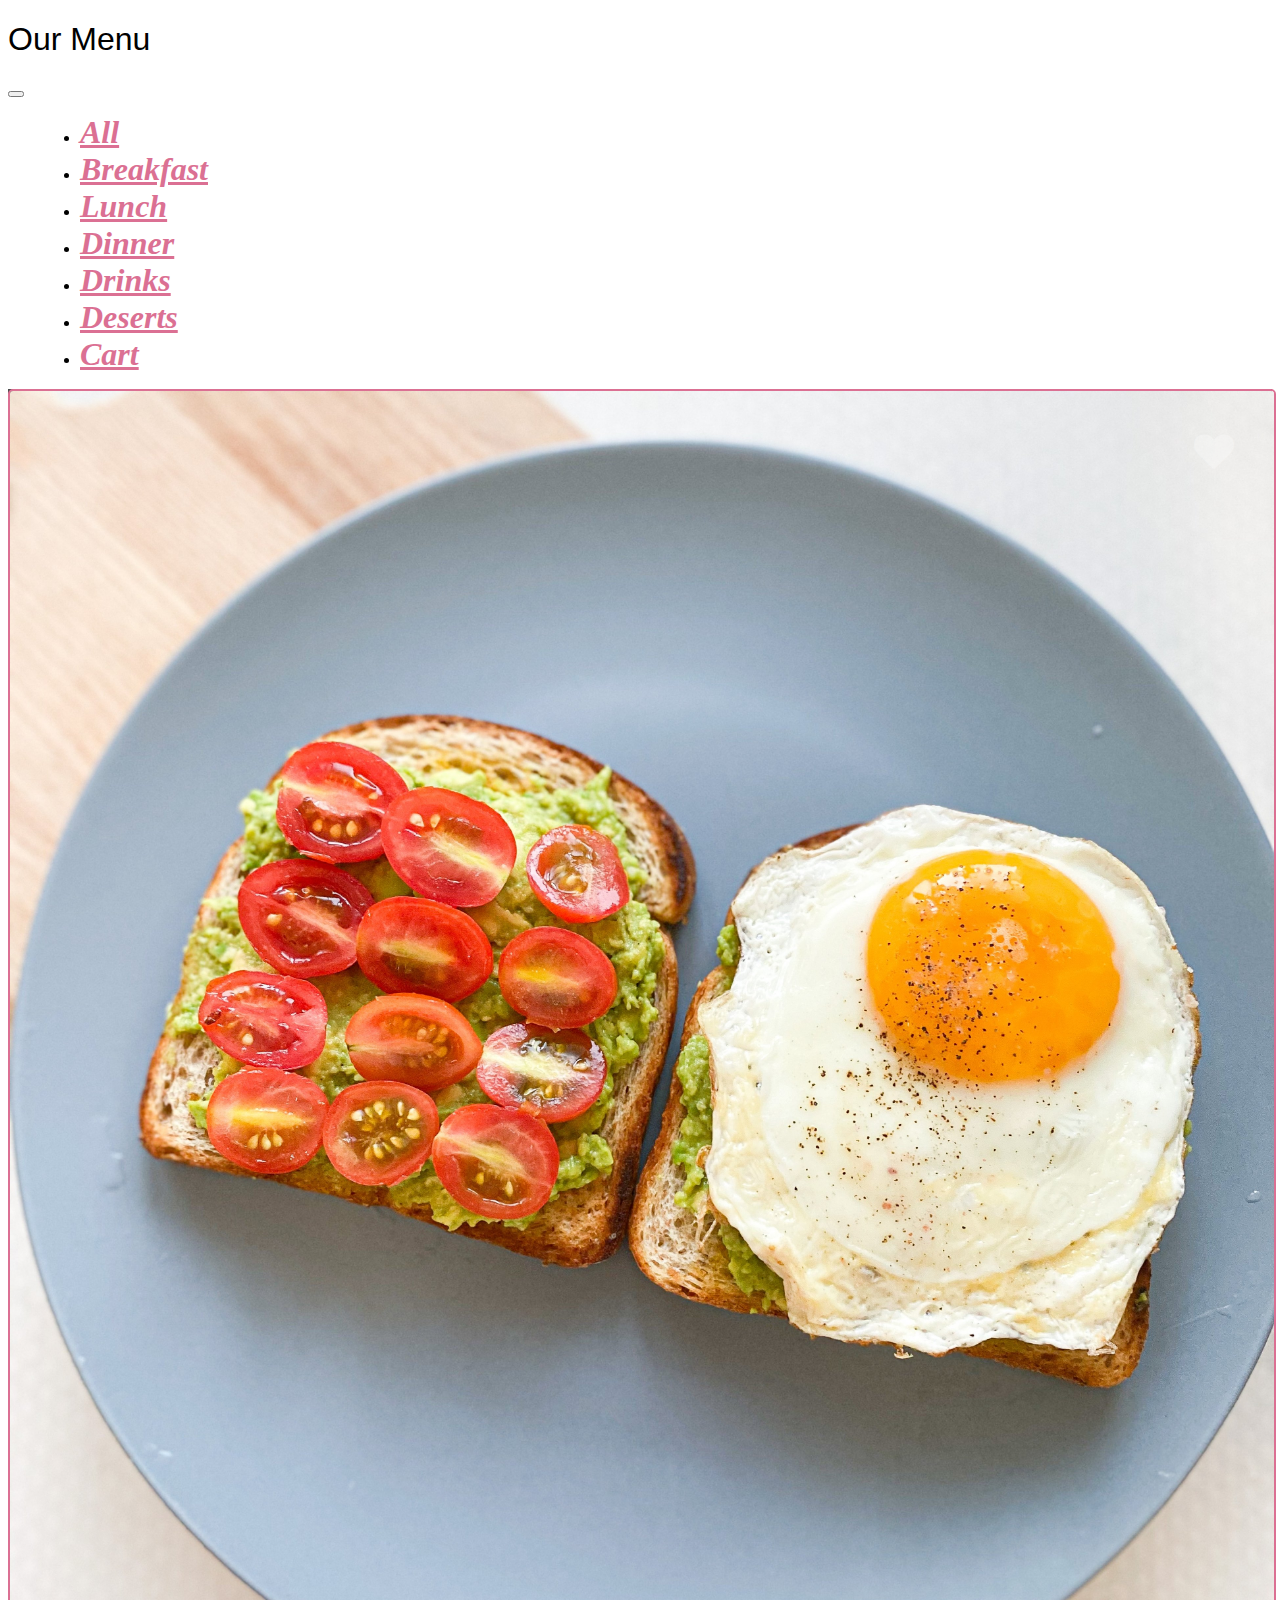
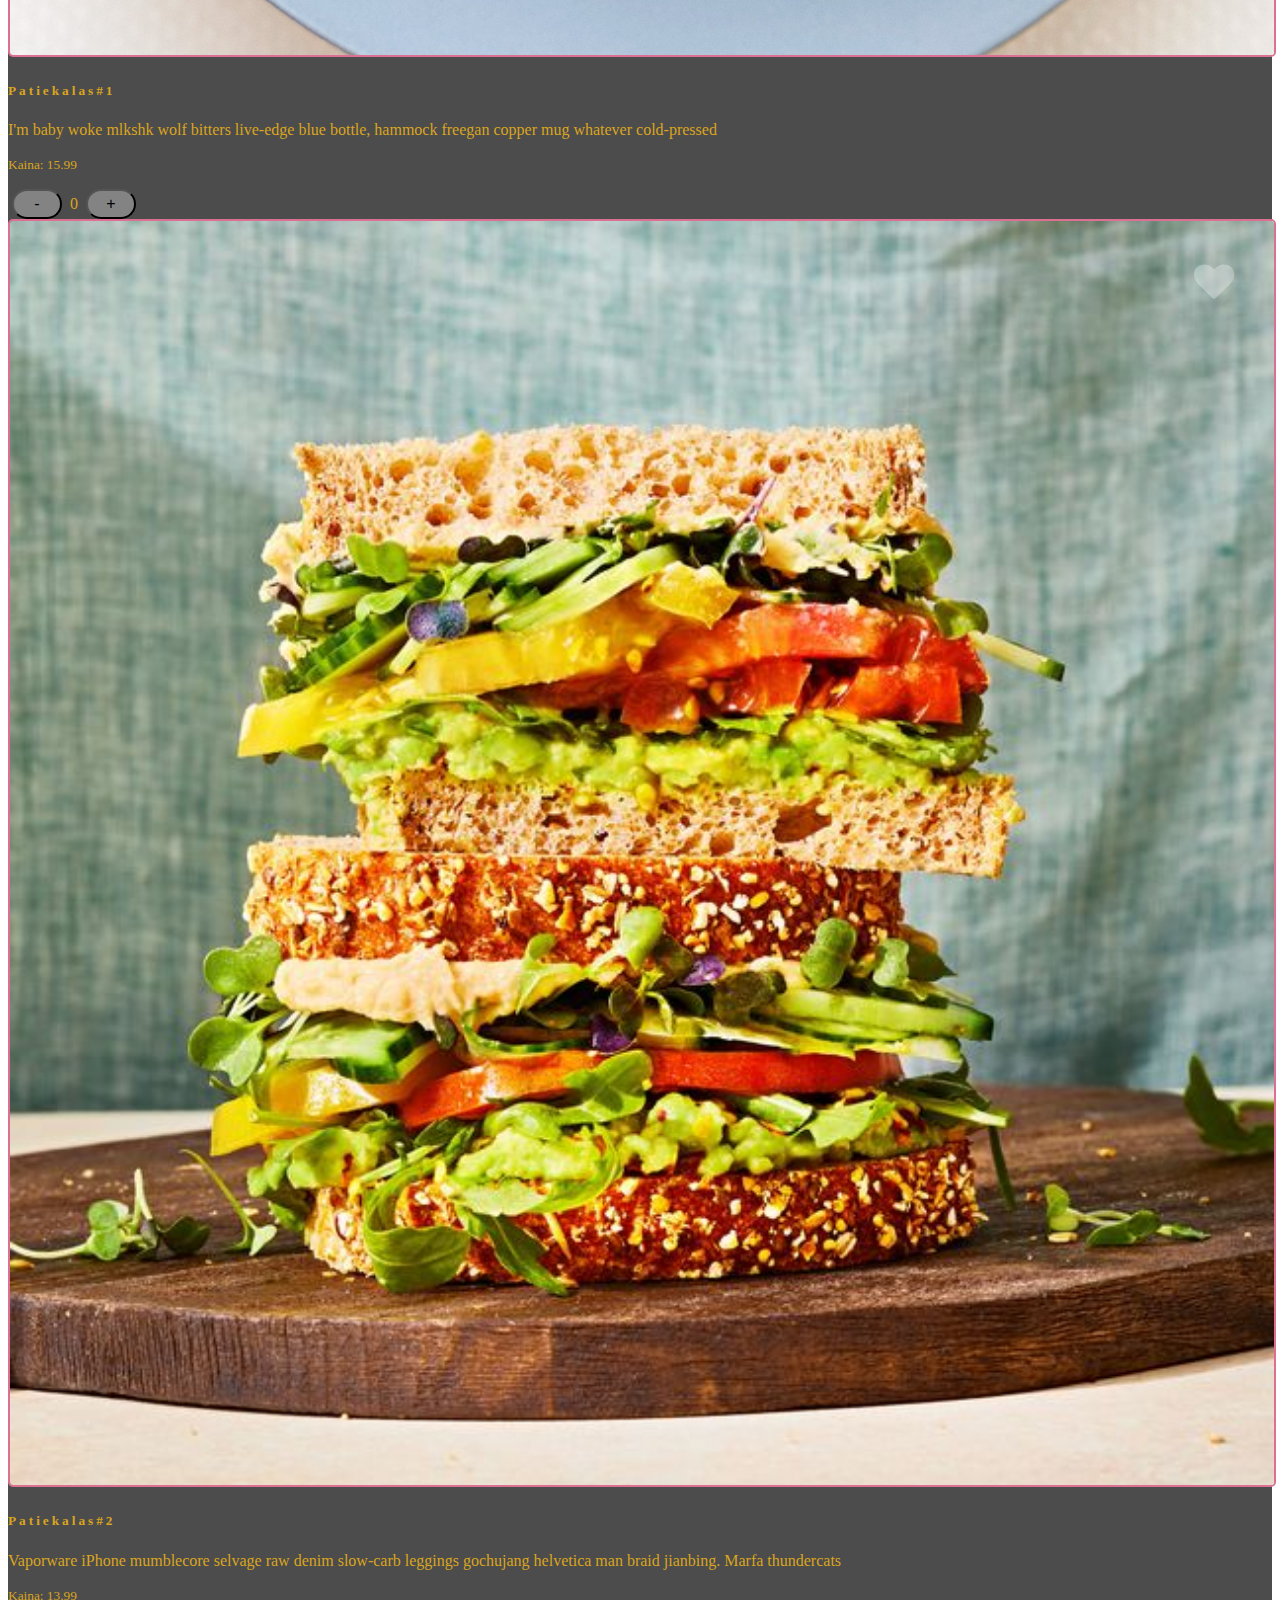
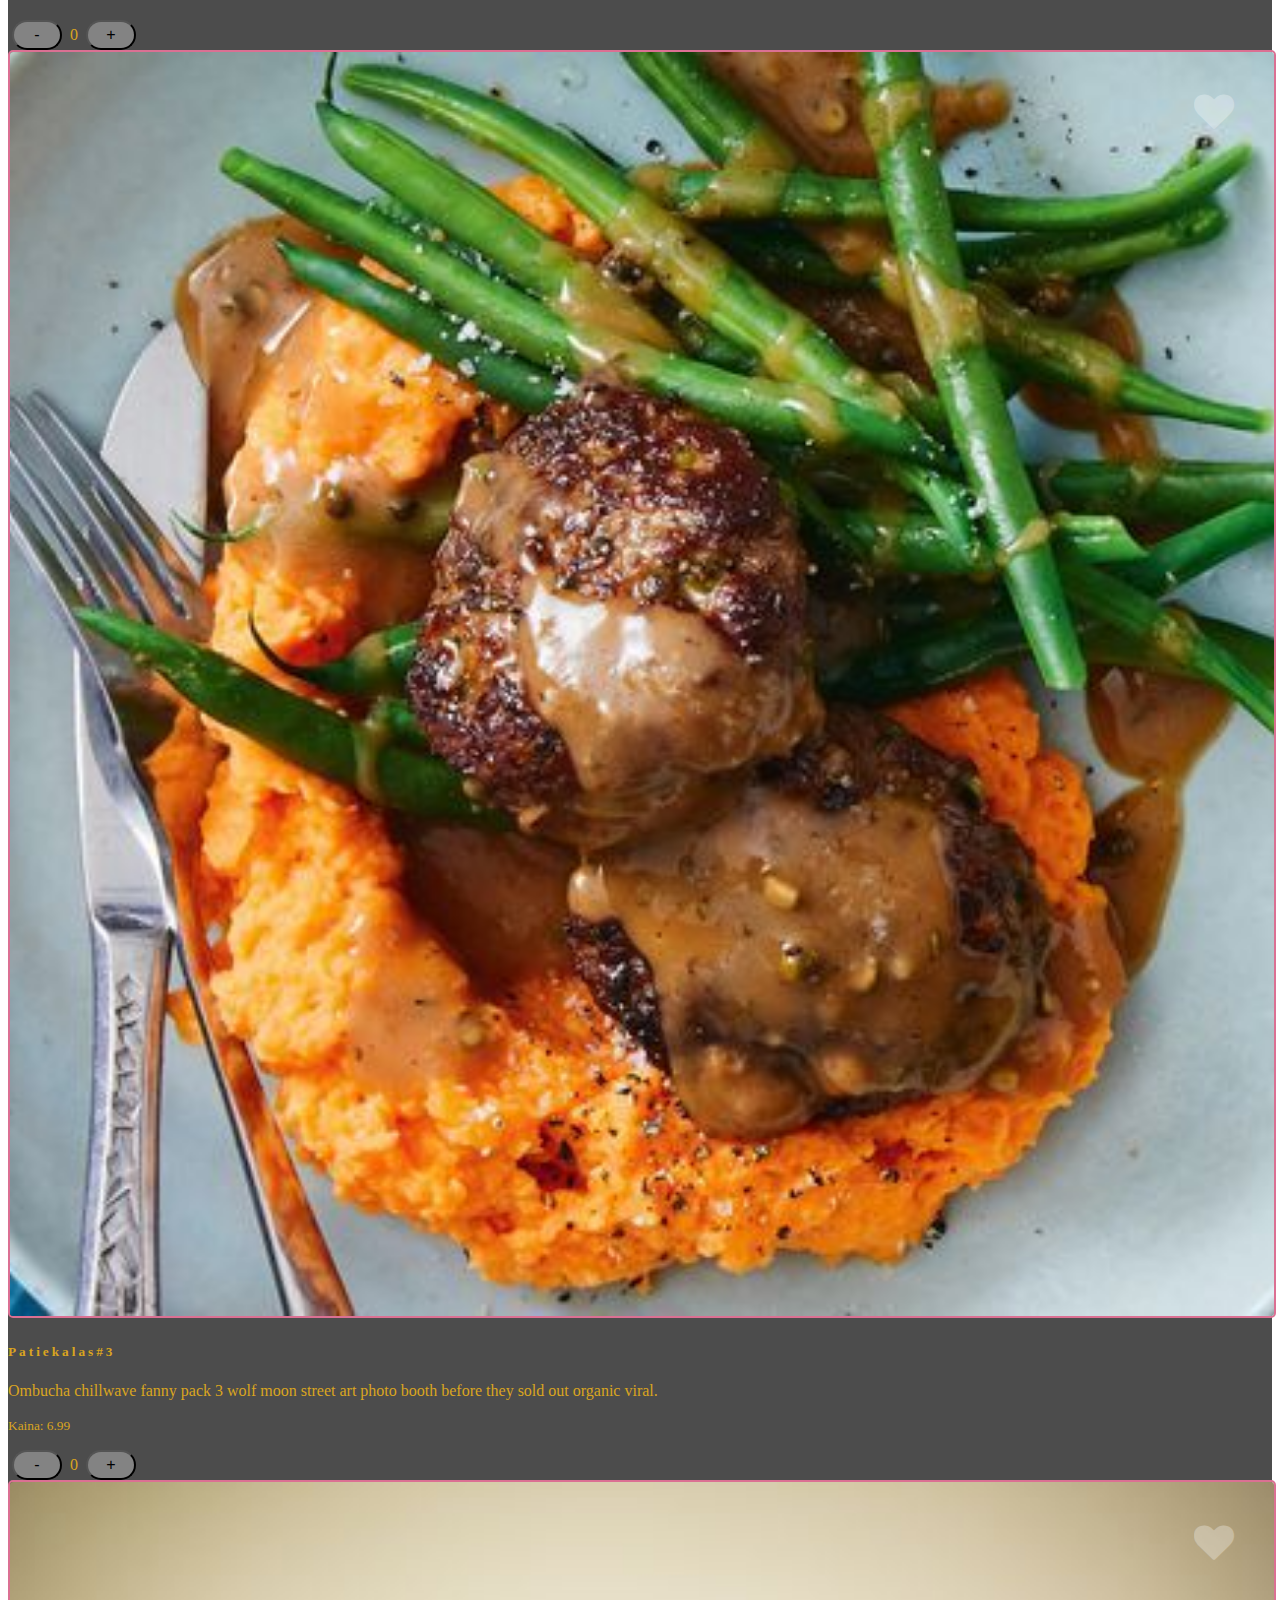
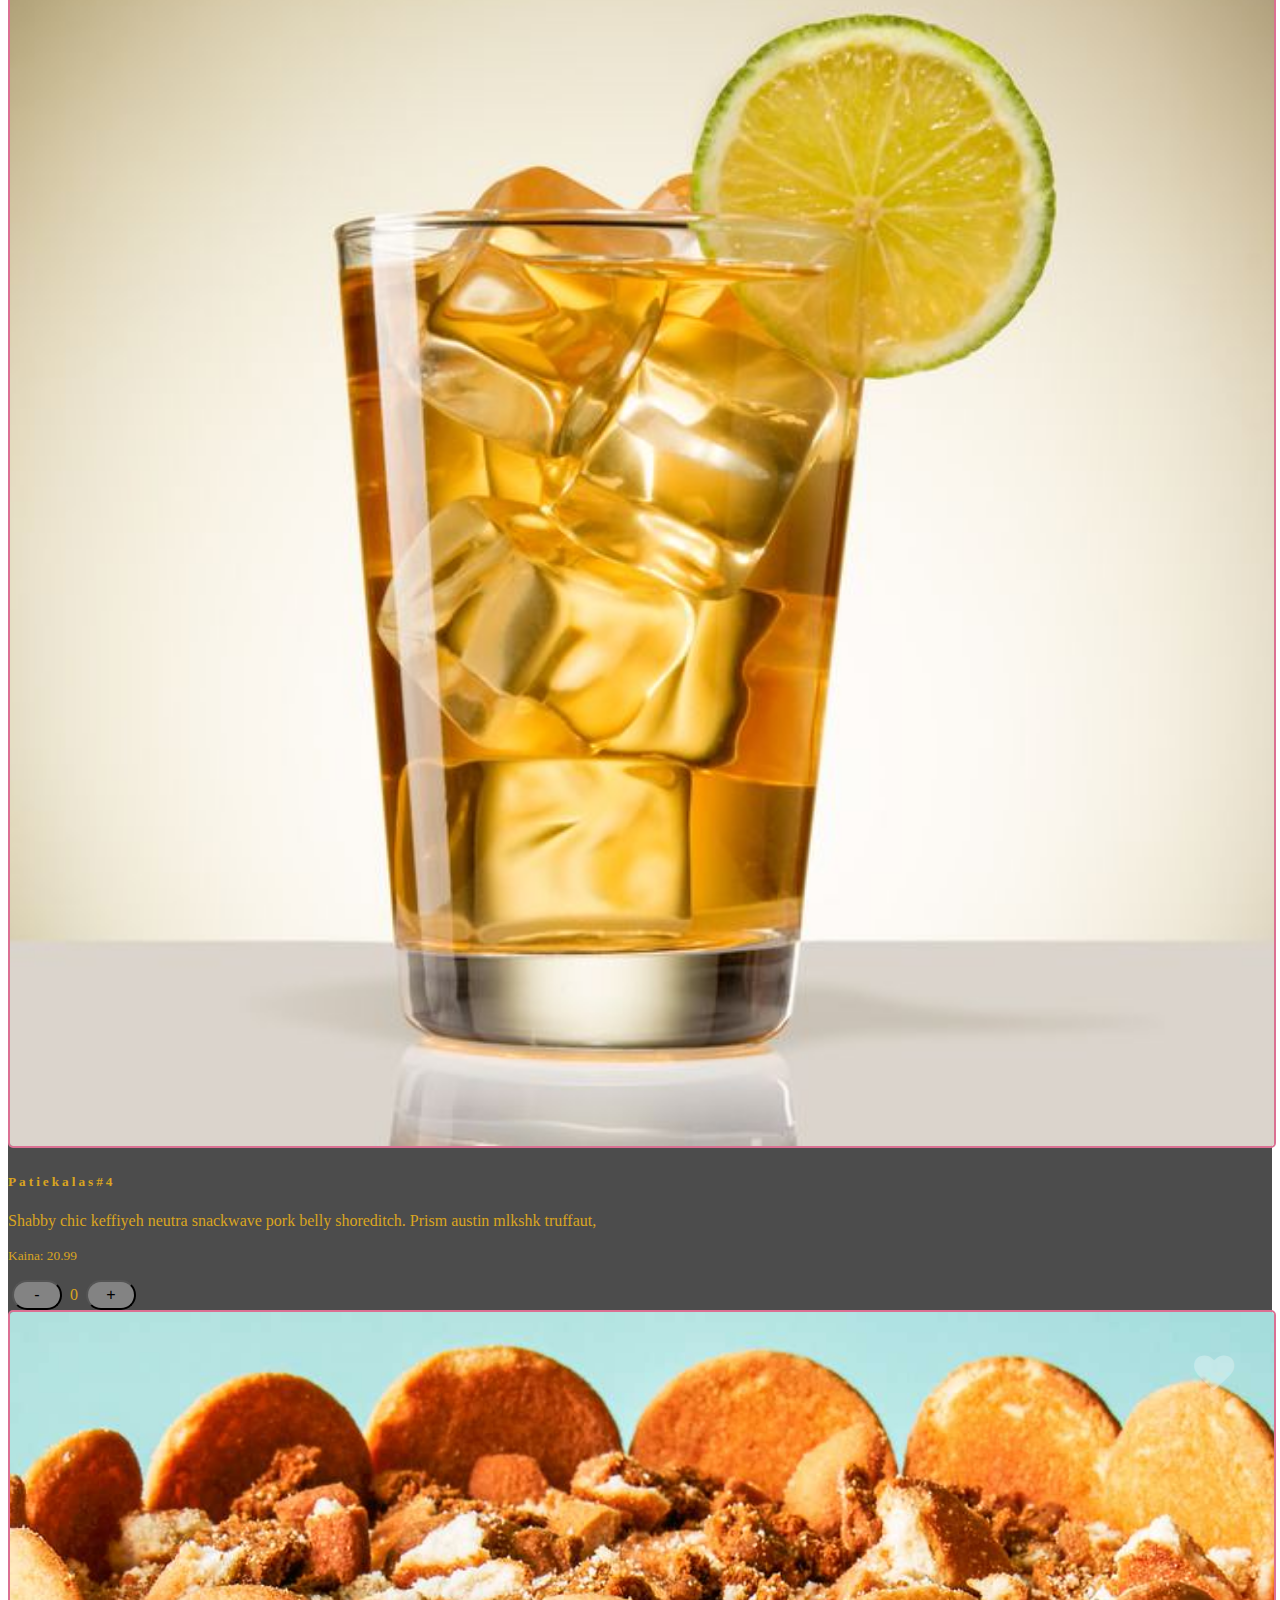
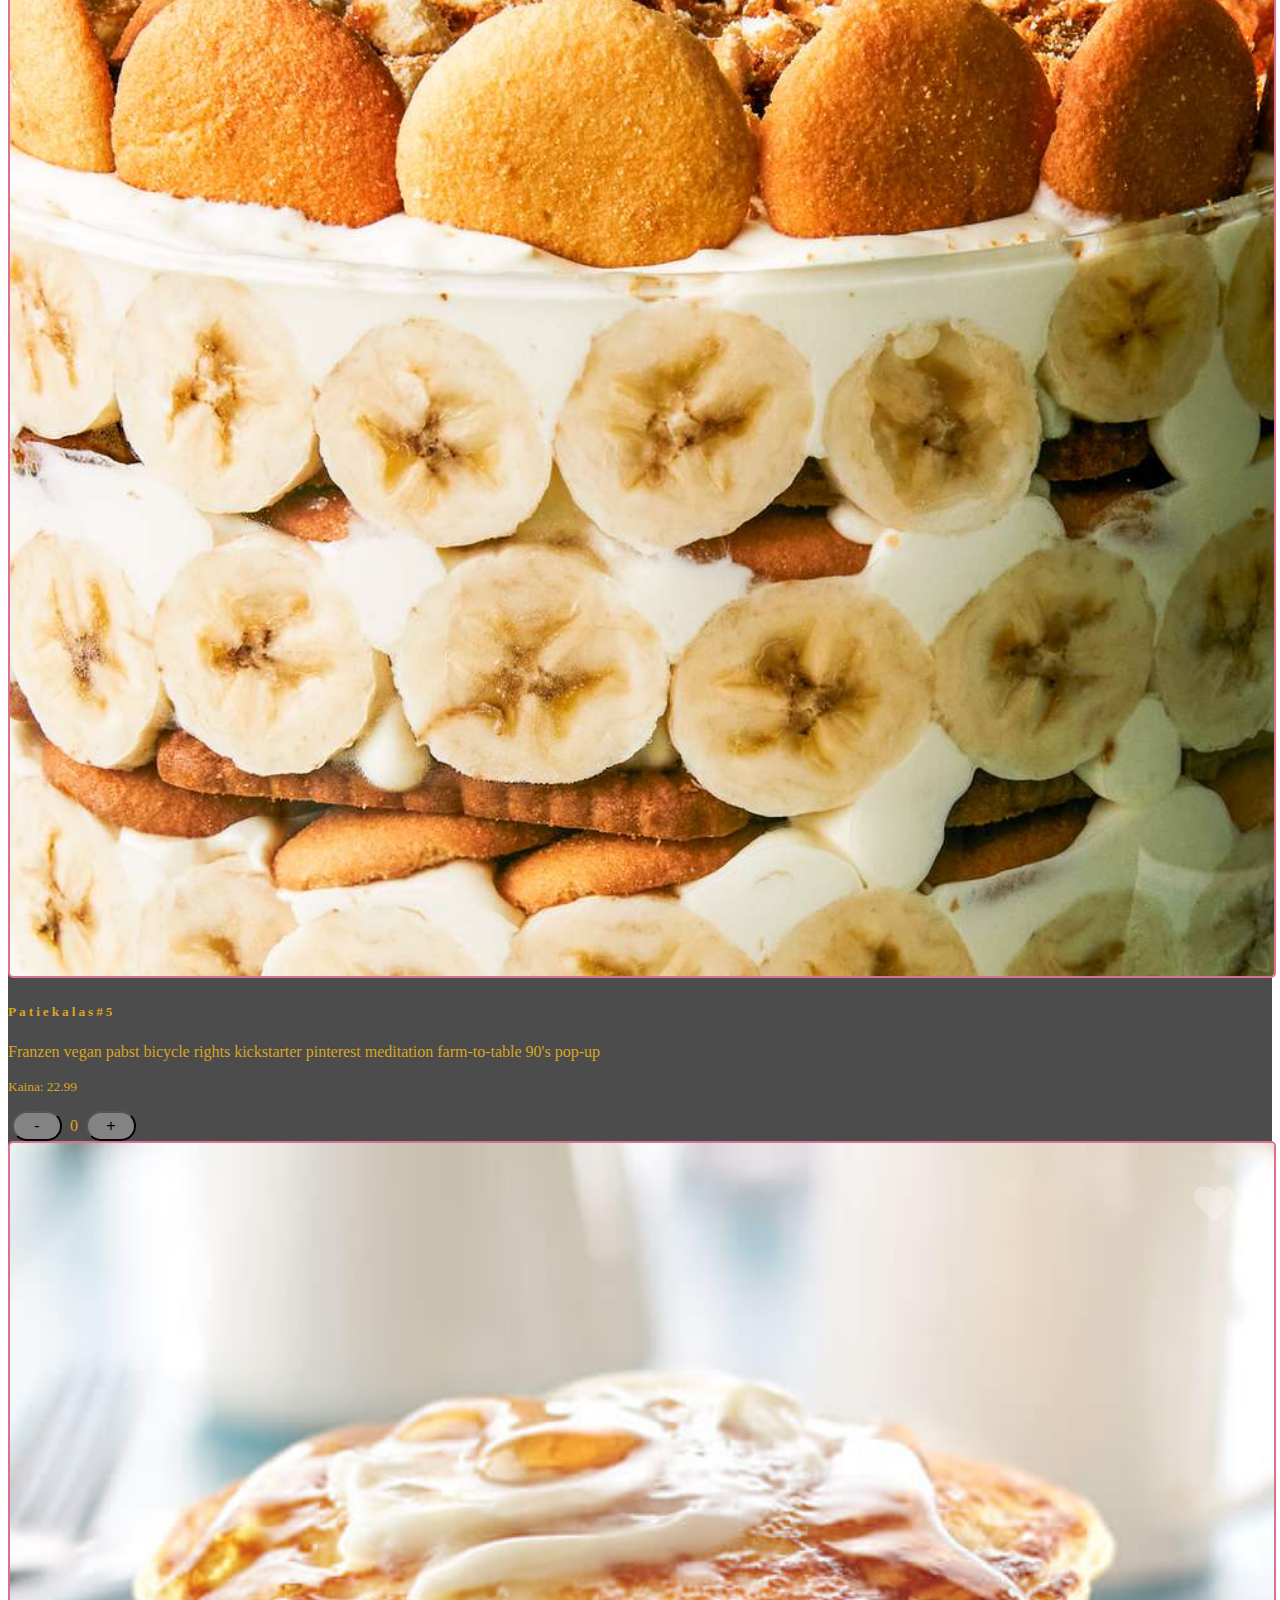
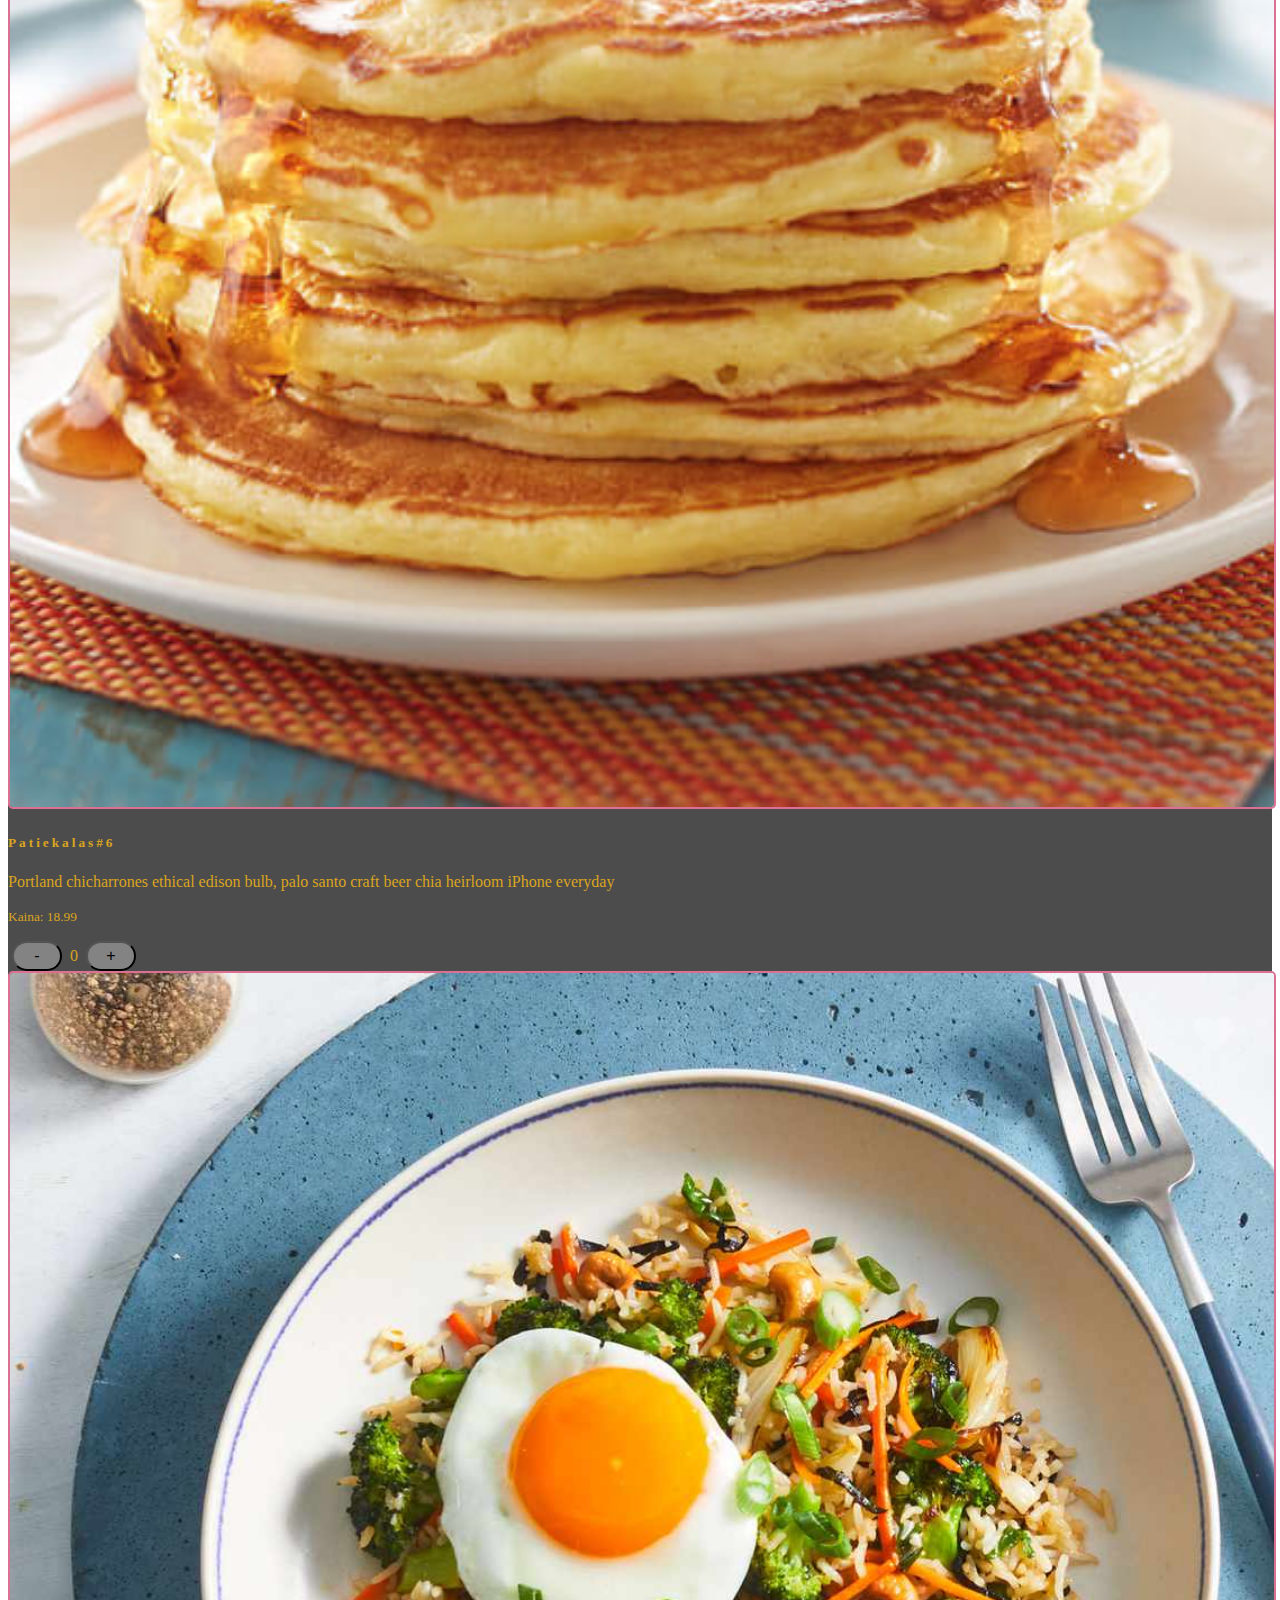
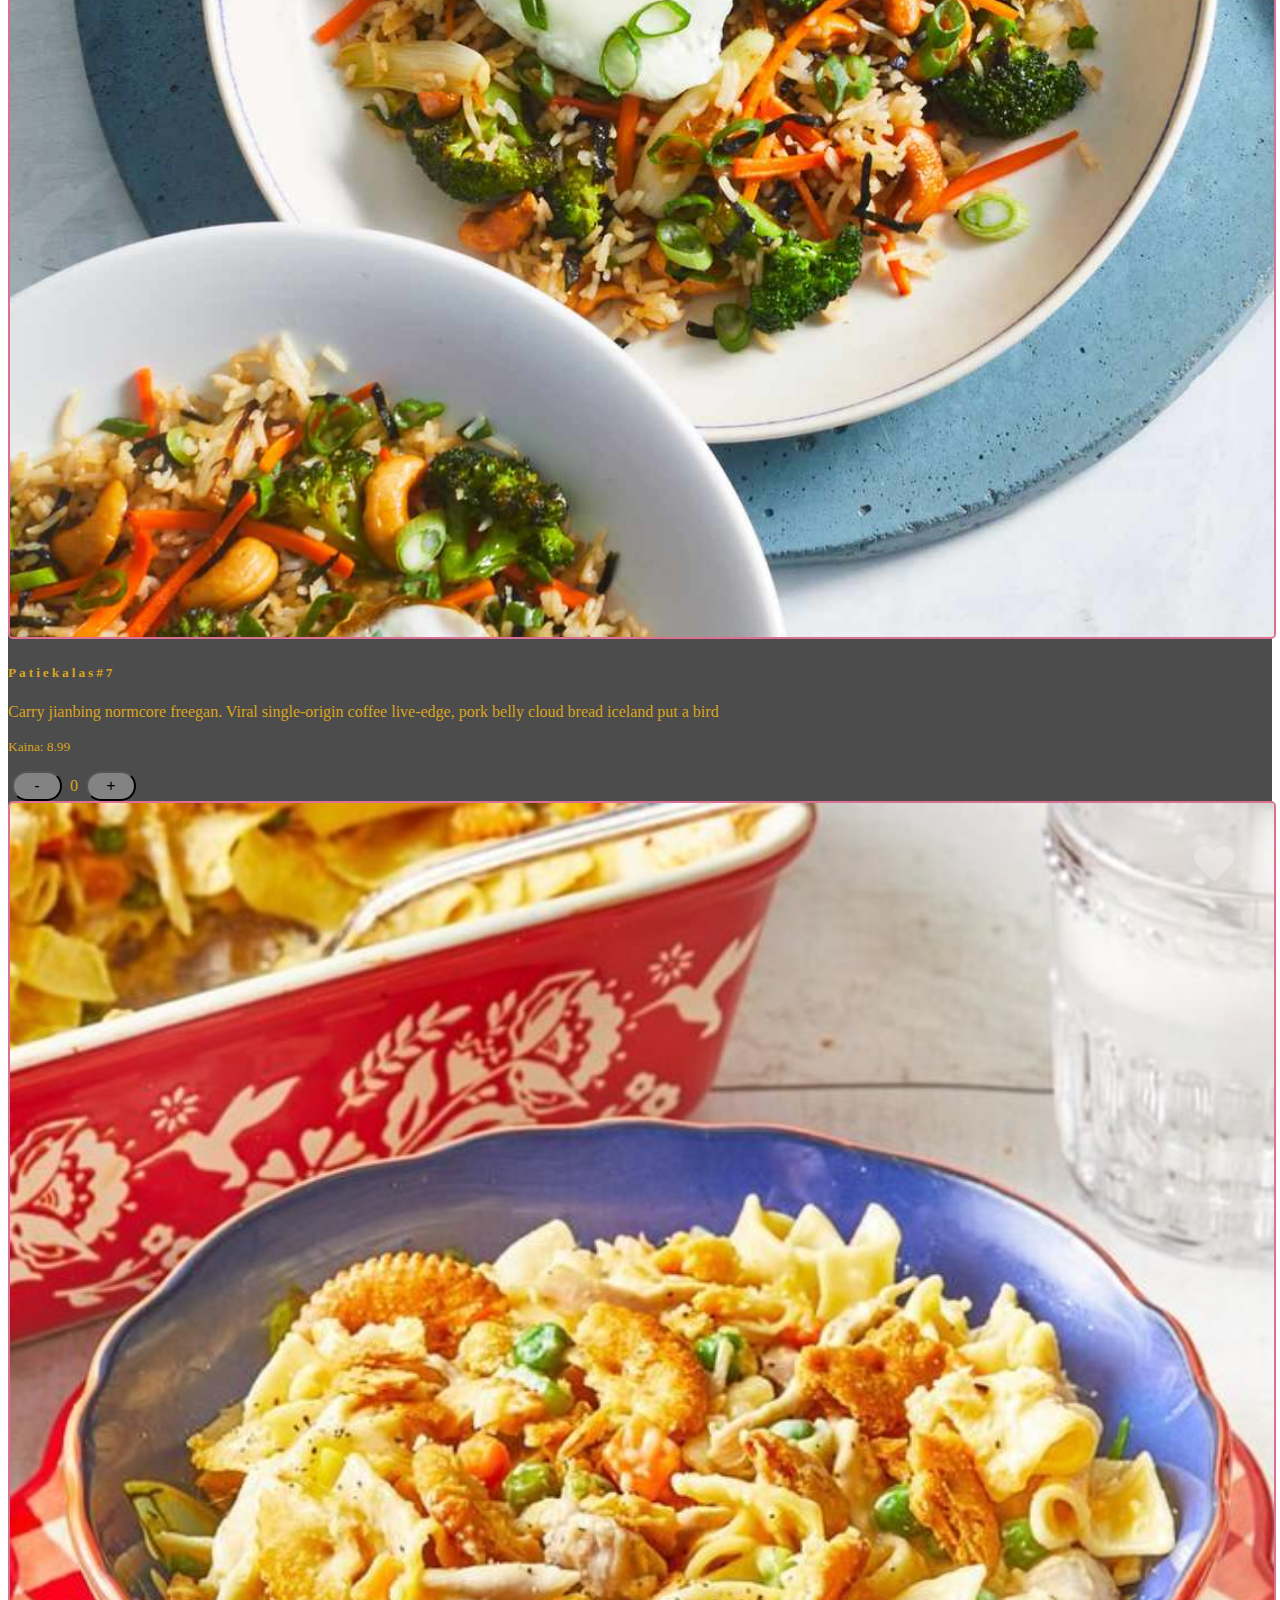
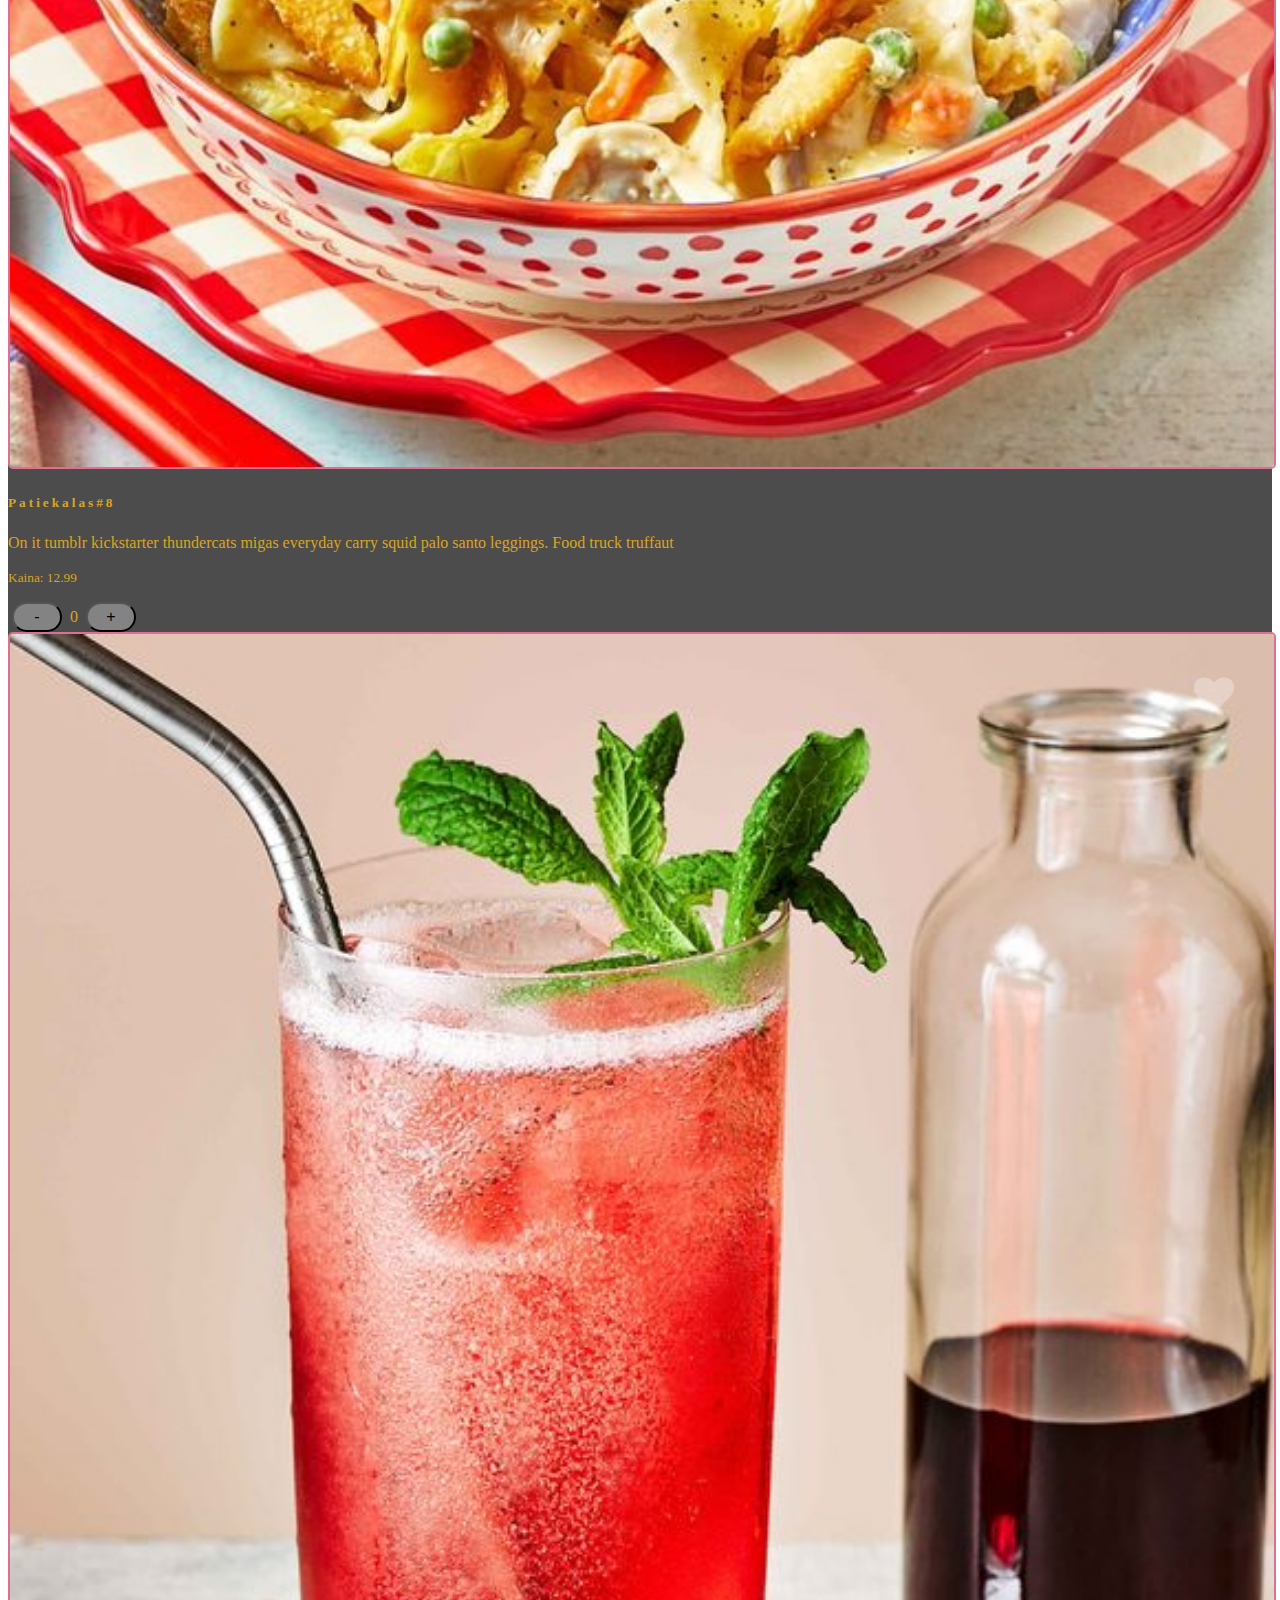
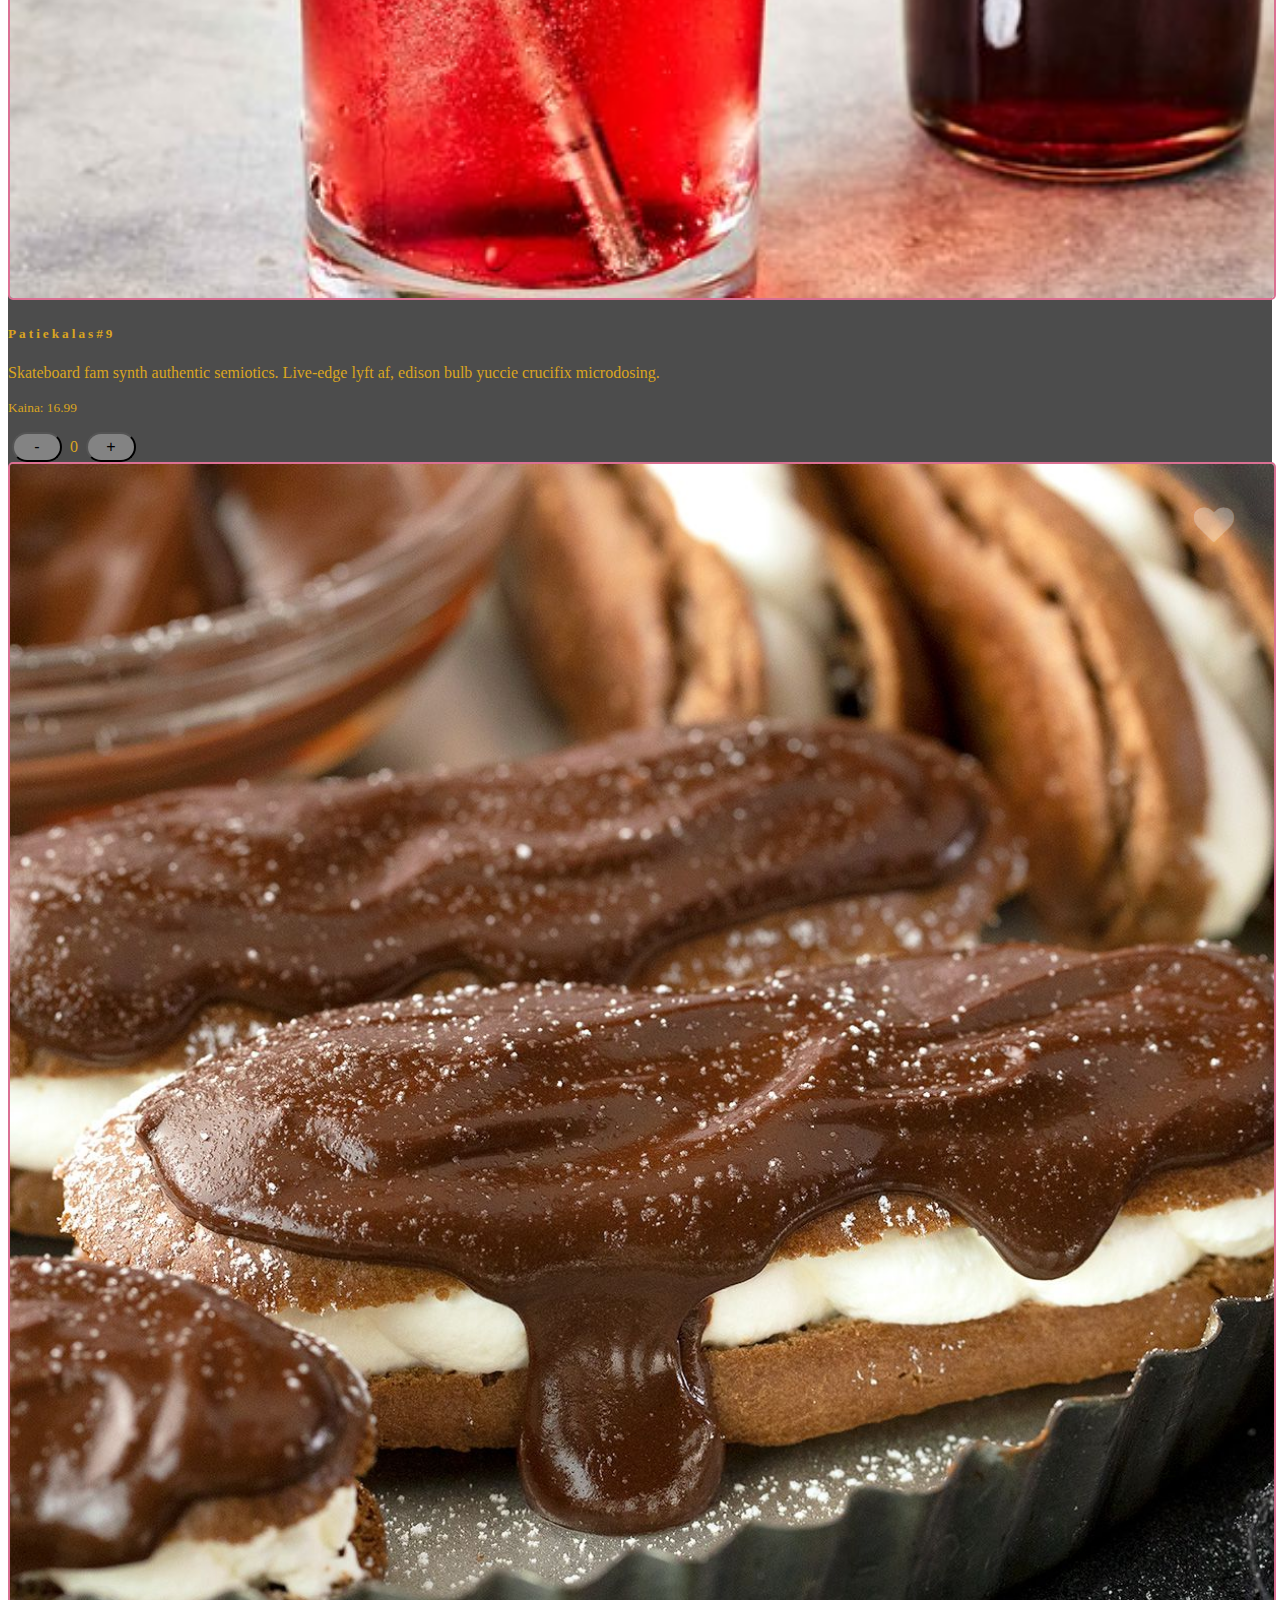
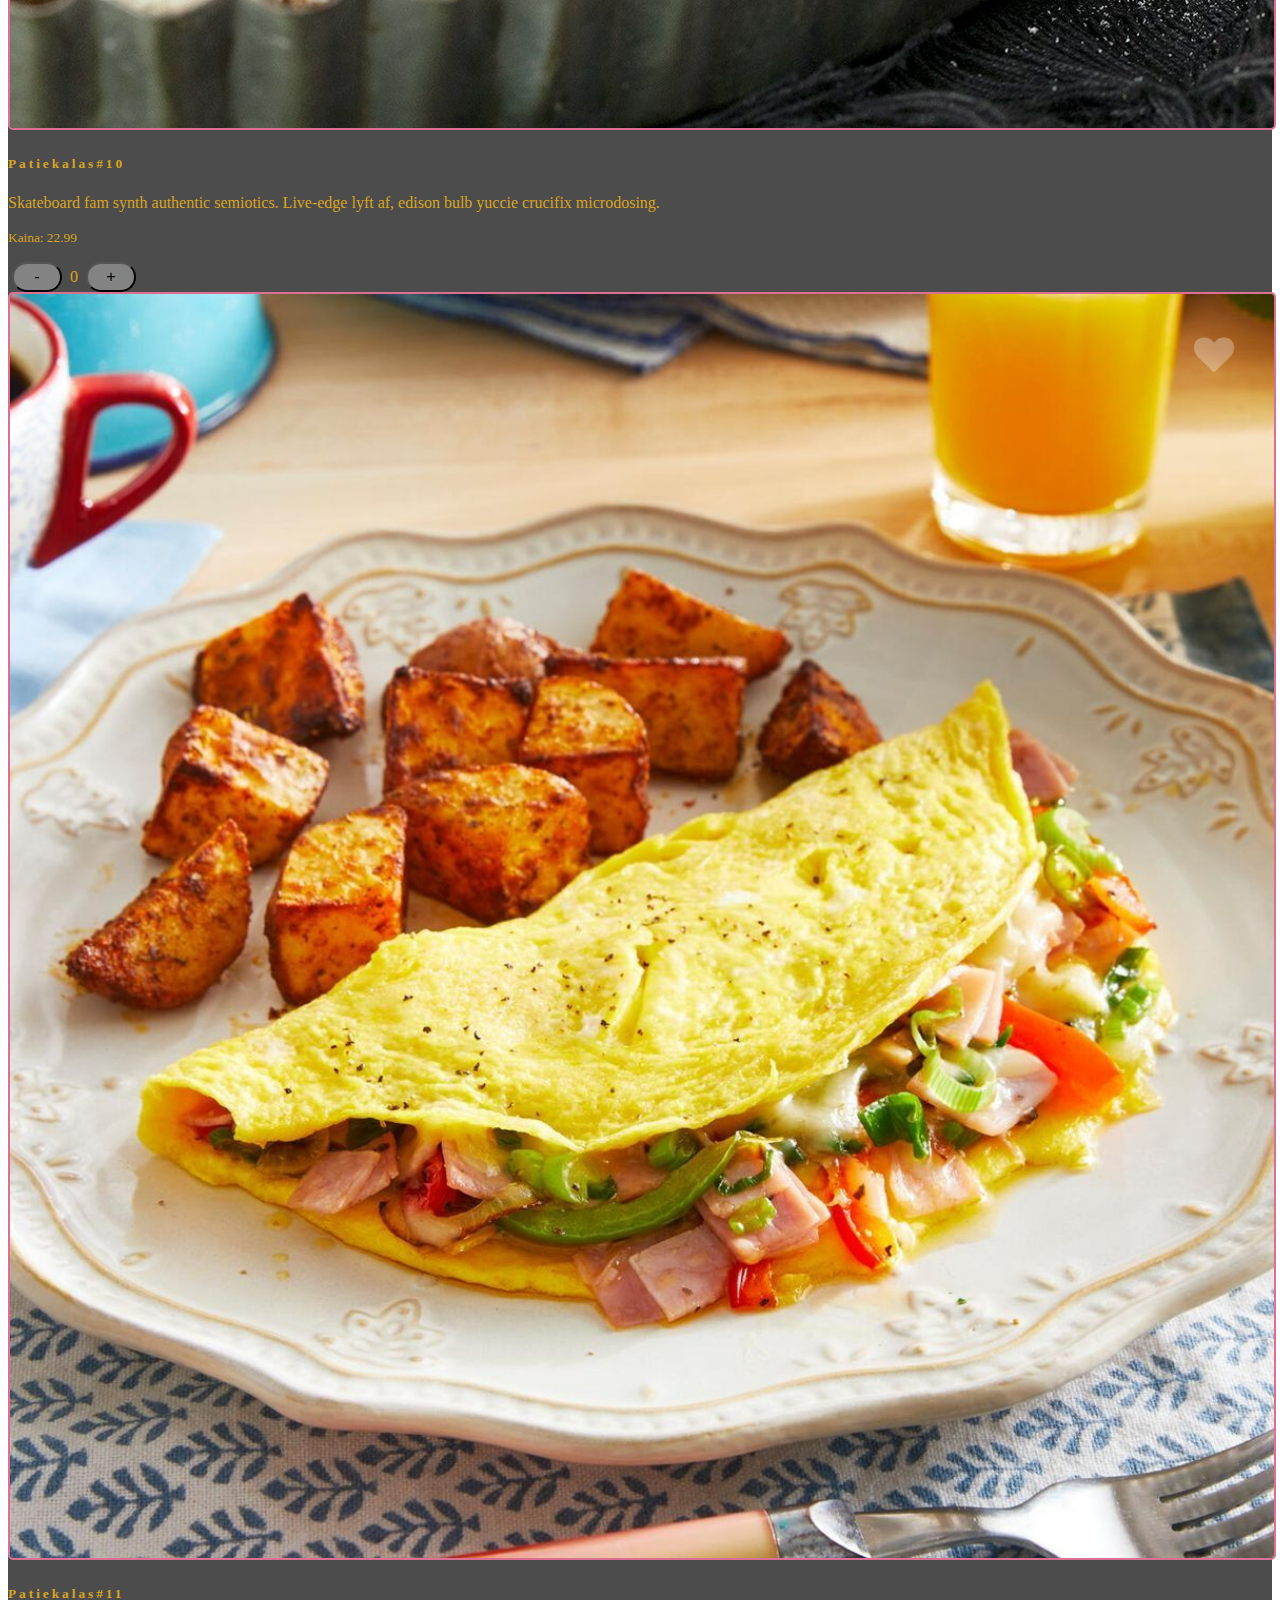
==== cart.html @ 4f3e5a26 "" ====
<!DOCTYPE html>
<html lang="en">
  <head>
    <meta charset="UTF-8" />
    <meta http-equiv="X-UA-Compatible" content="IE=edge" />
    <meta name="viewport" content="width=device-width, initial-scale=1.0" />
    <link rel="stylesheet" href="./styles/style.css" />
    <link
      href="https://cdn.jsdelivr.net/npm/bootstrap@5.3.2/dist/css/bootstrap.min.css"
      rel="stylesheet"
      integrity="sha384-T3c6CoIi6uLrA9TneNEoa7RxnatzjcDSCmG1MXxSR1GAsXEV/Dwwykc2MPK8M2HN"
      crossorigin="anonymous"
    />
    <link
      rel="stylesheet"
      href="https://cdnjs.cloudflare.com/ajax/libs/font-awesome/4.7.0/css/font-awesome.min.css"
    />
    <title>Document</title>
  </head>
  <body>
    <section id="headeris" class="header text-center py-4" style="color: black">
      <div class="container">
        <h1
          class="display-2"
          style="
            font-weight: 500;
            font-family: 'Franklin Gothic Medium', 'Arial Narrow', Arial,
              sans-serif;
          "
        >
          Our Menu
        </h1>
      </div>
    </section>

    <section id="navbaras" class="navbar">
      <nav class="navbar navbar-expand-lg bg-body-dark w-100">
        <div class="container-fluid">
          <a class="navbar-brand" href="#"></a>
          <button
            class="navbar-toggler mx-auto py-2 mb-5"
            type="button"
            data-bs-toggle="collapse"
            data-bs-target="#navbarNav"
            aria-controls="navbarNav"
            aria-expanded="false"
            aria-label="Toggle navigation"
          >
            <span class="navbar-toggler-icon"></span>
          </button>
          <div class="collapse navbar-collapse" id="navbarNav">
            <ul class="navbar-nav mx-auto mb-5">
              <li class="nav-item">
                <a
                  id="allItems"
                  class="nav-link active"
                  aria-current="page"
                  href="#"
                  >All</a
                >
              </li>
              <li class="nav-item">
                <a id="breakfastItems" class="nav-link" href="#">Breakfast</a>
              </li>
              <li class="nav-item">
                <a id="lunchItems" class="nav-link" href="#">Lunch</a>
              </li>
              <li class="nav-item">
                <a id="dinnerItems" class="nav-link" href="#">Dinner</a>
              </li>
              <li class="nav-item">
                <a id="drinksItems" class="nav-link" href="#">Drinks</a>
              </li>
              <li class="nav-item">
                <a id="desertsItems" class="nav-link" href="#">Deserts</a>
              </li>
              <li class="nav-item">
                <a class="nav-link" href="cart.html">Cart</a>
              </li>
            </ul>
          </div>
        </div>
      </nav>
    </section>

    <section id="korteles" class="cards">
      <div class="container-fluid">
        <div class="row" id="cardContainer"></div>
      </div>
    </section>

    <section id="krepselis" class="cart">
      <div class="container-fluid">
        <div class="row" id="cartContainer"></div>
      </div>
    </section>

    <script src="./modules/cards.js" type="module"></script>
    <script src="./modules/navBarFilters.js" type="module"></script>
    <script src="./modules/cart.js" type="module"></script>
    <script src="script.js" type="module"></script>

    <script
      src="https://cdn.jsdelivr.net/npm/bootstrap@5.3.2/dist/js/bootstrap.bundle.min.js"
      integrity="sha384-C6RzsynM9kWDrMNeT87bh95OGNyZPhcTNXj1NW7RuBCsyN/o0jlpcV8Qyq46cDfL"
      crossorigin="anonymous"
    ></script>
  </body>
</html>
---- styles/style.css ----
/** @format */

body {
  background-image: url(https://assets-global.website-files.com/638ddb27377c68c6452b5735/640bbdaee5569e4f2d631645_farhad-ibrahimzade-KpOl9jV2aJM-unsplash.jpg);
}

/* list itemu tarpai/stilius */

.nav-item {
  margin-left: 2rem;
}

.navbar-nav .nav-link {
  font-size: 2em;
  font-style: italic;
  font-weight: 700;
  color: palevioletred;
}

/*----------------------- Cards style ---------------------------------------*/

.img-fluid {
  aspect-ratio: 1/1;
  object-fit: cover;
  width: 100%;
  height: 100%;
  border-radius: 5px;
  border: 2px solid palevioletred;
}

h5 {
  text-transform: capitalize;
  font-family: fantasy;
  letter-spacing: 3px;
}

p::first-letter {
  text-transform: uppercase;
}

.text-white {
  color: goldenrod;
}

.card {
  position: relative;
}
.card-footer {
  border-top: none !important;
}
.rounded-btn {
  border-radius: 15px;
  padding: 8px 0;
  margin: 0 4px;
  font-size: 16px;
  background-color: #aaaaaa98;
  width: 50px;
  height: 30px;
  line-height: 0px;
  transition: background-color 0.3s ease;
  text-align: center;
}

.rounded-btn:hover {
  background-color: #faea57ad;
}
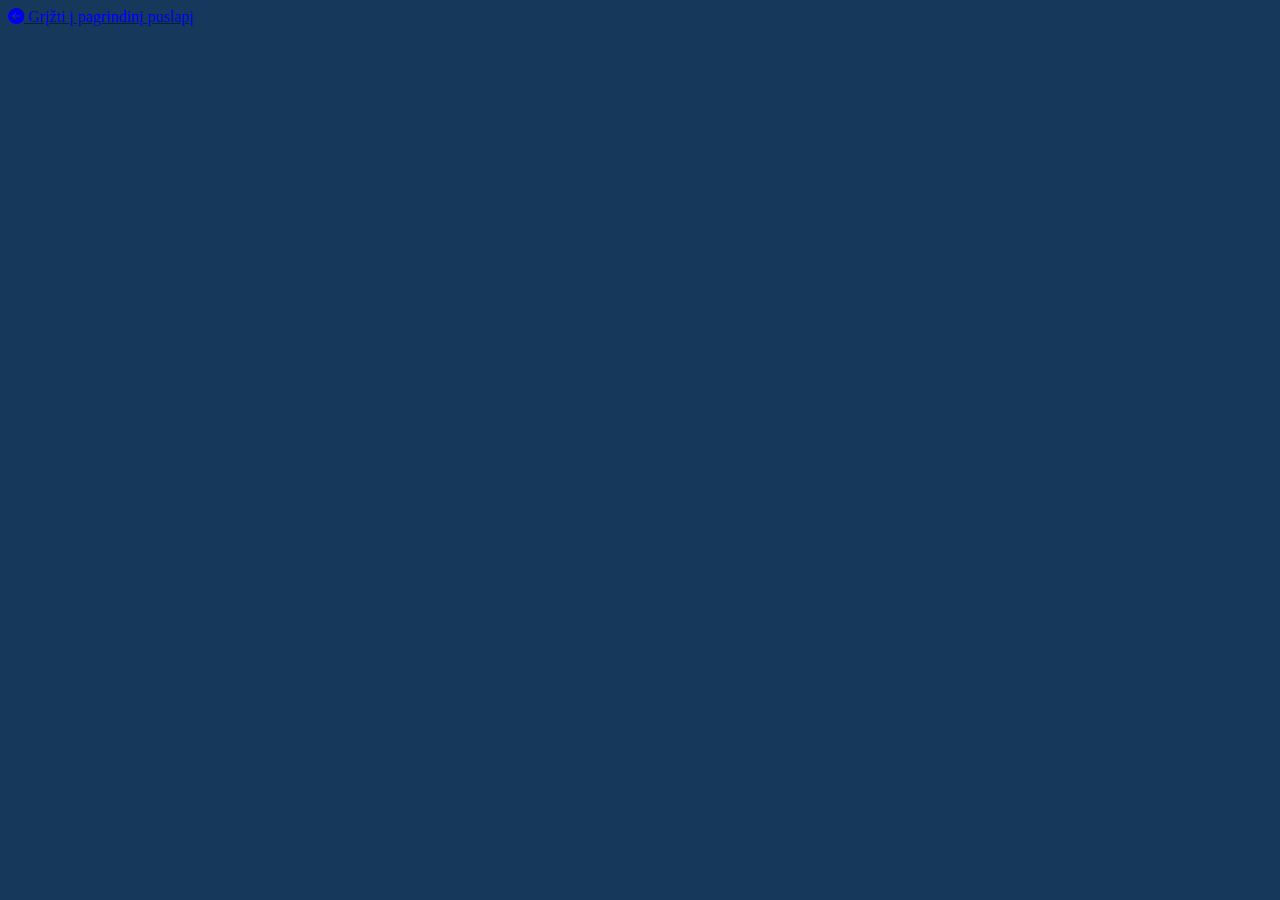
==== commit 8704d4d0: "" ====
--- a/cart.html
+++ b/cart.html
@@ -2,9 +2,8 @@
 <html lang="en">
   <head>
     <meta charset="UTF-8" />
-    <meta http-equiv="X-UA-Compatible" content="IE=edge" />
     <meta name="viewport" content="width=device-width, initial-scale=1.0" />
-    <link rel="stylesheet" href="./styles/style.css" />
+    <title>Document</title>
     <link
       href="https://cdn.jsdelivr.net/npm/bootstrap@5.3.2/dist/css/bootstrap.min.css"
       rel="stylesheet"
@@ -13,96 +12,36 @@
     />
     <link
       rel="stylesheet"
-      href="https://cdnjs.cloudflare.com/ajax/libs/font-awesome/4.7.0/css/font-awesome.min.css"
+      href="https://cdn.jsdelivr.net/npm/bootstrap-icons@1.11.3/font/bootstrap-icons.min.css"
     />
-    <title>Document</title>
+    <link rel="stylesheet" href="./styles/style2.css" />
   </head>
   <body>
-    <section id="headeris" class="header text-center py-4" style="color: black">
-      <div class="container">
-        <h1
-          class="display-2"
-          style="
-            font-weight: 500;
-            font-family: 'Franklin Gothic Medium', 'Arial Narrow', Arial,
-              sans-serif;
-          "
-        >
-          Our Menu
-        </h1>
-      </div>
-    </section>
-
-    <section id="navbaras" class="navbar">
-      <nav class="navbar navbar-expand-lg bg-body-dark w-100">
+    <section id="headeris" class="header">
+      <nav class="navbar bg-body-tertiary">
         <div class="container-fluid">
-          <a class="navbar-brand" href="#"></a>
-          <button
-            class="navbar-toggler mx-auto py-2 mb-5"
-            type="button"
-            data-bs-toggle="collapse"
-            data-bs-target="#navbarNav"
-            aria-controls="navbarNav"
-            aria-expanded="false"
-            aria-label="Toggle navigation"
-          >
-            <span class="navbar-toggler-icon"></span>
-          </button>
-          <div class="collapse navbar-collapse" id="navbarNav">
-            <ul class="navbar-nav mx-auto mb-5">
-              <li class="nav-item">
-                <a
-                  id="allItems"
-                  class="nav-link active"
-                  aria-current="page"
-                  href="#"
-                  >All</a
-                >
-              </li>
-              <li class="nav-item">
-                <a id="breakfastItems" class="nav-link" href="#">Breakfast</a>
-              </li>
-              <li class="nav-item">
-                <a id="lunchItems" class="nav-link" href="#">Lunch</a>
-              </li>
-              <li class="nav-item">
-                <a id="dinnerItems" class="nav-link" href="#">Dinner</a>
-              </li>
-              <li class="nav-item">
-                <a id="drinksItems" class="nav-link" href="#">Drinks</a>
-              </li>
-              <li class="nav-item">
-                <a id="desertsItems" class="nav-link" href="#">Deserts</a>
-              </li>
-              <li class="nav-item">
-                <a class="nav-link" href="cart.html">Cart</a>
-              </li>
-            </ul>
-          </div>
+          <a class="navbar-brand" href="index.html">
+            <i class="bi bi-arrow-left-circle-fill h2"></i>
+            Grįžti į pagrindinį puslapį
+          </a>
         </div>
       </nav>
     </section>
 
-    <section id="korteles" class="cards">
+    <section id="bodis" class="body">
       <div class="container-fluid">
-        <div class="row" id="cardContainer"></div>
+        <div class="row" id="cartCardContainer"></div>
       </div>
     </section>
 
-    <section id="krepselis" class="cart">
-      <div class="container-fluid">
-        <div class="row" id="cartContainer"></div>
-      </div>
-    </section>
-
-    <script src="./modules/cards.js" type="module"></script>
-    <script src="./modules/navBarFilters.js" type="module"></script>
-    <script src="./modules/cart.js" type="module"></script>
-    <script src="script.js" type="module"></script>
-
     <script
-      src="https://cdn.jsdelivr.net/npm/bootstrap@5.3.2/dist/js/bootstrap.bundle.min.js"
-      integrity="sha384-C6RzsynM9kWDrMNeT87bh95OGNyZPhcTNXj1NW7RuBCsyN/o0jlpcV8Qyq46cDfL"
+      src="https://cdn.jsdelivr.net/npm/@popperjs/core@2.11.8/dist/umd/popper.min.js"
+      integrity="sha384-I7E8VVD/ismYTF4hNIPjVp/Zjvgyol6VFvRkX/vR+Vc4jQkC+hVqc2pM8ODewa9r"
+      crossorigin="anonymous"
+    ></script>
+    <script
+      src="https://cdn.jsdelivr.net/npm/bootstrap@5.3.2/dist/js/bootstrap.min.js"
+      integrity="sha384-BBtl+eGJRgqQAUMxJ7pMwbEyER4l1g+O15P+16Ep7Q9Q+zqX6gSbd85u4mG4QzX+"
       crossorigin="anonymous"
     ></script>
   </body>
--- a/styles/style2.css
+++ b/styles/style2.css
@@ -0,0 +1,3 @@
+body {
+  background-color: rgb(21, 56, 91);
+}
